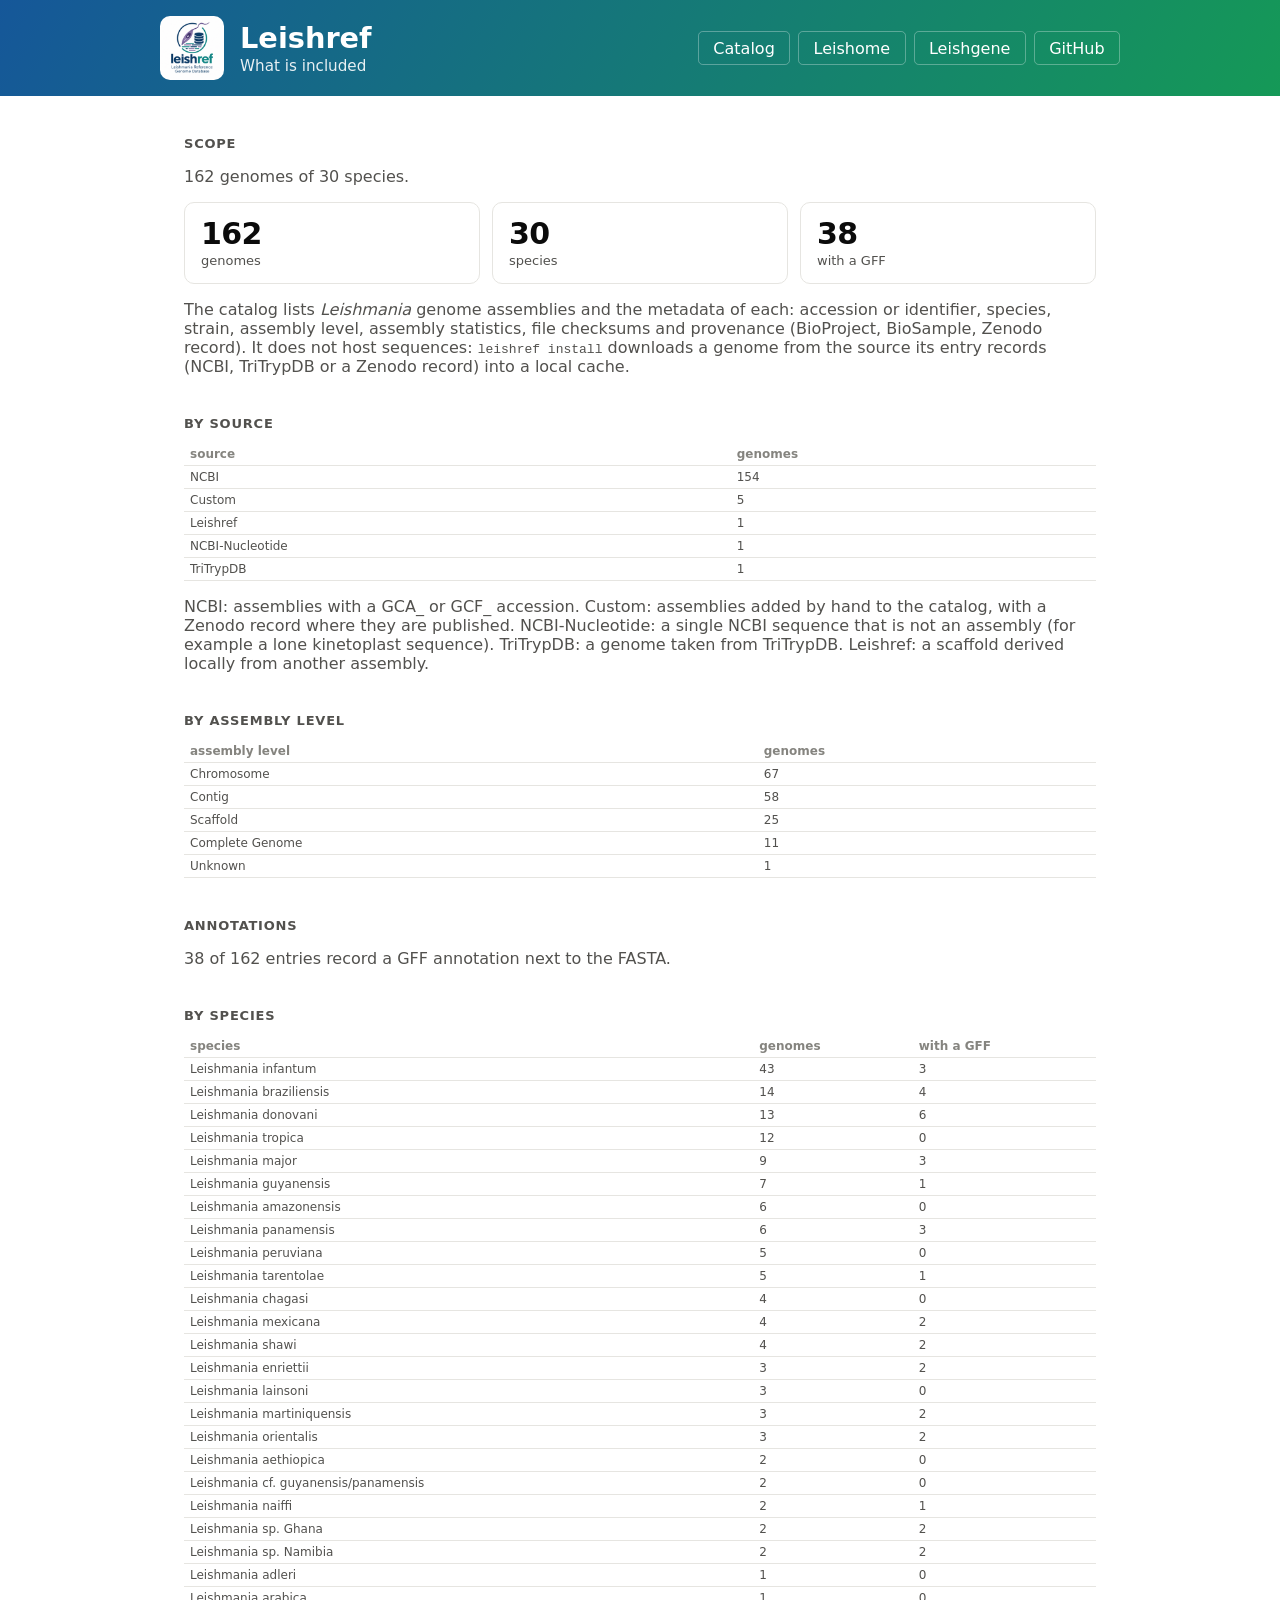
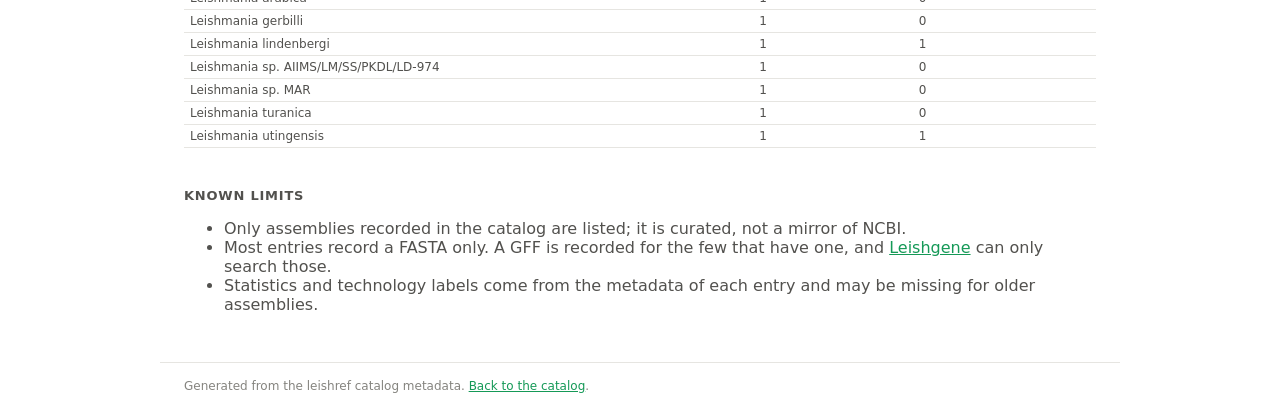
==== leishref-web/about.html @ c95da1a2 "web: add a What is included page and links to Leishome and Leishgene about.html is built in the brow" ====
<!DOCTYPE html>
<html lang="en">
<head>
<meta charset="UTF-8">
<meta name="viewport" content="width=device-width, initial-scale=1">
<title>Leishref: what is included</title>
<script>(function(){var t=localStorage.getItem("theme");if(t)document.documentElement.setAttribute("data-theme",t);})();</script>
<link rel="icon" type="image/png" href="logo.png">
<link rel="stylesheet" href="style.css">
</head>
<body>
<header>
  <div class="inner">
    <a href="./" class="logo"><img src="logo.png" alt="Leishref logo"></a>
    <div class="title"><h1>Leishref</h1><p>What is included</p></div>
    <nav>
      <a class="btn" href="./">Catalog</a>
      <a class="btn" href="https://leishome.github.io/">Leishome</a>
      <a class="btn" href="https://leishome.github.io/leishgene/">Leishgene</a>
      <a class="btn" href="https://github.com/leishome/leishref" target="_blank" rel="noopener">GitHub</a>
    </nav>
  </div>
</header>
<main class="registry about">
  <h2>Scope</h2>
  <p id="summary">Loading…</p>
  <div class="tiles" id="tiles"></div>
  <p>The catalog lists <i>Leishmania</i> genome assemblies and the metadata of each: accession or identifier, species, strain,
  assembly level, assembly statistics, file checksums and provenance (BioProject, BioSample, Zenodo record). It does not
  host sequences: <code>leishref install</code> downloads a genome from the source its entry records (NCBI, TriTrypDB or
  a Zenodo record) into a local cache.</p>

  <h2>By source</h2>
  <div id="sources"></div>
  <p>NCBI: assemblies with a GCA_ or GCF_ accession. Custom: assemblies added by hand to the catalog, with a Zenodo record
  where they are published. NCBI-Nucleotide: a single NCBI sequence that is not an assembly (for example a lone
  kinetoplast sequence). TriTrypDB: a genome taken from TriTrypDB. Leishref: a scaffold derived locally from another
  assembly.</p>

  <h2>By assembly level</h2>
  <div id="levels"></div>

  <h2>Annotations</h2>
  <p id="gff"></p>

  <h2>By species</h2>
  <div id="species"></div>

  <h2>Known limits</h2>
  <ul>
    <li>Only assemblies recorded in the catalog are listed; it is curated, not a mirror of NCBI.</li>
    <li>Most entries record a FASTA only. A GFF is recorded for the few that have one, and
    <a href="https://leishome.github.io/leishgene/">Leishgene</a> can only search those.</li>
    <li>Statistics and technology labels come from the metadata of each entry and may be missing for older assemblies.</li>
  </ul>
</main>
<footer>Generated from the leishref catalog metadata. <a href="./">Back to the catalog</a>.</footer>
<script type="module" src="about.js"></script>
</body>
</html>
---- leishref-web/style.css ----
:root { --bg:#fff; --surface:#fcfcfb; --card:#fff; --line:#e6e5e1; --text:#0b0b0b; --text2:#52514e; --muted:#85847f; --accent:#159957; --accent-soft:#e6f5ec; }
:root[data-theme="dark"] { --bg:#1a1a19; --surface:#1a1a19; --card:#222221; --line:#343432; --text:#fff; --text2:#c3c2b7; --muted:#8d8c85; --accent:#2fbf7a; --accent-soft:#1c3329; }
@media (prefers-color-scheme: dark) { :root:not([data-theme="light"]) { --bg:#1a1a19; --surface:#1a1a19; --card:#222221; --line:#343432; --text:#fff; --text2:#c3c2b7; --muted:#8d8c85; --accent:#2fbf7a; --accent-soft:#1c3329; } }
* { box-sizing: border-box; }
body { margin: 0; font-family: "Open Sans", system-ui, sans-serif; background: var(--bg); color: var(--text2); }
header { background: linear-gradient(120deg, #155799, #159957); color: #fff; padding: 1rem 1.5rem; }
.inner { max-width: 960px; margin: 0 auto; display: flex; align-items: center; gap: 1rem; flex-wrap: wrap; }
.title { flex: 1; min-width: 200px; }
.title h1 { margin: 0; font-size: 1.8rem; }
.title p { margin: .1rem 0 0; opacity: .9; font-size: .95rem; }
nav { display: flex; gap: .5rem; }
.btn, #theme { color: #fff; background: none; border: 1px solid rgba(255,255,255,.3); border-radius: .3rem; padding: .4rem .9rem; text-decoration: none; cursor: pointer; font: inherit; }
.btn:hover, #theme:hover { background: rgba(255,255,255,.15); }
main { max-width: 960px; margin: 0 auto; padding: 0 1.5rem 2rem; }
a { color: var(--accent); }
h2 { font-size: 13px; text-transform: uppercase; letter-spacing: .06em; color: var(--text2); margin: 40px 0 12px; font-weight: 600; }
.intro { margin-top: 1.5rem; }
.intro p { margin: 0 0 .75rem; }
.intro pre { margin: 0; padding: 12px 16px; background: var(--card); border: 1px solid var(--line); border-radius: 10px; overflow-x: auto; }
.intro code { color: var(--text); font-size: 13px; }
#q { width: 100%; padding: 14px 16px; font-size: 17px; border: 1px solid var(--line); border-radius: 10px; background: var(--card); color: var(--text); outline: none; }
#q:focus { border-color: var(--accent); box-shadow: 0 0 0 3px var(--accent-soft); }
.bar { display: flex; gap: 16px; align-items: center; margin: 10px 0; font-size: 13px; flex-wrap: wrap; }
.bar span { flex: 1; }
.bar select { font: inherit; padding: 3px 6px; border: 1px solid var(--line); border-radius: 6px; background: var(--card); color: var(--text); }
.grid { align-items: start; display: grid; grid-template-columns: repeat(auto-fill, minmax(290px, 1fr)); gap: 12px; }
.tool, .tile { background: var(--card); border: 1px solid var(--line); border-radius: 10px; padding: 14px 16px; }
.tool h3 { margin: 0; font-size: 16px; color: var(--text); display: flex; justify-content: space-between; gap: 8px; align-items: baseline; cursor: pointer; }
.tool h3 small { color: var(--muted); font-weight: 400; font-size: 12px; white-space: nowrap; }
.bins { color: var(--muted); font-size: 12px; margin: 2px 0 8px; overflow-wrap: anywhere; }
.vers { display: flex; flex-wrap: wrap; gap: 6px; }
.v { font: 12px ui-monospace, monospace; border: 1px solid var(--line); border-radius: 6px; padding: 2px 7px; background: var(--surface); color: var(--text); }
.cmd { margin-top: 10px; font: 12px ui-monospace, monospace; background: var(--accent-soft); color: var(--text); padding: 6px 8px; border-radius: 6px; cursor: pointer; overflow-wrap: anywhere; }
.tiles { display: grid; grid-template-columns: repeat(auto-fit, minmax(150px, 1fr)); gap: 12px; }
.tile b { display: block; font-size: 30px; letter-spacing: -.02em; line-height: 1.1; color: var(--text); }
.tile span { font-size: 13px; }
.det { display: none; margin-top: 10px; overflow-x: auto; }
.tool.open .det { display: block; }
.dt { width: 100%; font-size: 12px; border-collapse: collapse; }
.dt th, .dt td { padding: 4px 6px; border-bottom: 1px solid var(--line); text-align: left; }
.dt th { color: var(--muted); font-weight: 600; white-space: nowrap; }
.notes { font-size: 12px; white-space: pre-wrap; color: var(--text2); }
#more { font: inherit; color: inherit; background: none; border: 1px dashed var(--line); border-radius: 10px; cursor: pointer; }
.empty, .err { padding: 30px 0; text-align: center; grid-column: 1/-1; }
footer { max-width: 960px; margin: 0 auto; padding: 1rem 1.5rem; border-top: 1px solid var(--line); font-size: 12px; color: var(--muted); }

.v.tech { border-color: var(--accent); }
.two { display: grid; grid-template-columns: 1fr 1fr; gap: 12px; }
@media (max-width: 760px) { .two { grid-template-columns: 1fr; } }
.chart { background: var(--card); border: 1px solid var(--line); border-radius: 10px; padding: 16px; margin-bottom: 12px; }
.chart h4 { margin: 0 0 2px; font-size: 15px; color: var(--text); }
.chart p { margin: 0 0 10px; font-size: 13px; }
.chart svg { width: 100%; height: auto; display: block; overflow: visible; }
.chart text { fill: var(--text2); font-size: 12px; }
.chart .val { fill: var(--text); }
.chart .mark { fill: var(--accent); }
.chart .bar { cursor: pointer; outline: none; }
.chart .bar:hover .mark, .chart .bar:focus .mark { opacity: .75; }
.chart .grid { stroke: var(--line); }
.chart .dot { fill: var(--accent); fill-opacity: .55; stroke: var(--card); stroke-width: 1.5; }
.chart .sel { fill: none; stroke: var(--text); stroke-width: 1.5; opacity: 0; pointer-events: none; }
#c-scatter svg { cursor: crosshair; }
#tip { position: fixed; pointer-events: none; background: var(--text); color: var(--bg); padding: 5px 9px; border-radius: 6px; font-size: 12px; opacity: 0; transition: opacity .1s; z-index: 9; max-width: 260px; }
.logo img { height: 64px; width: 64px; display: block; border-radius: 10px; }
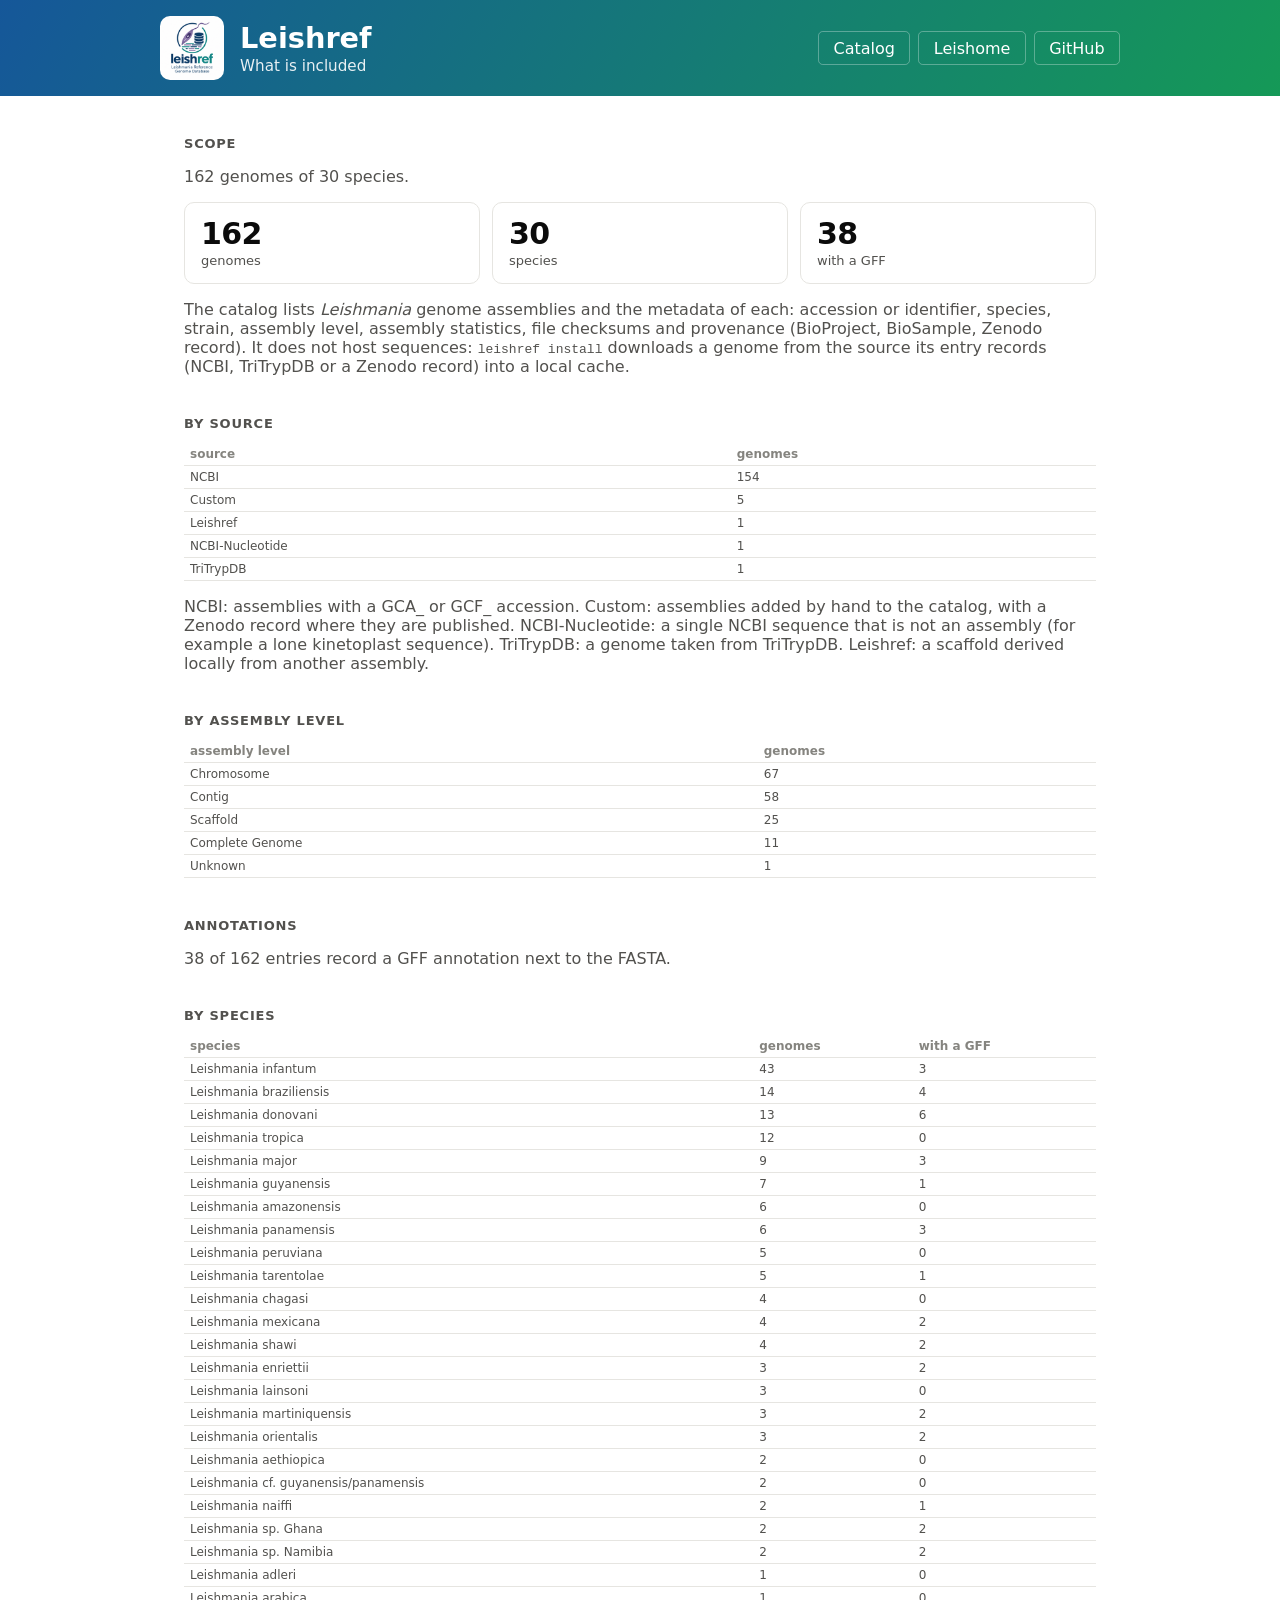
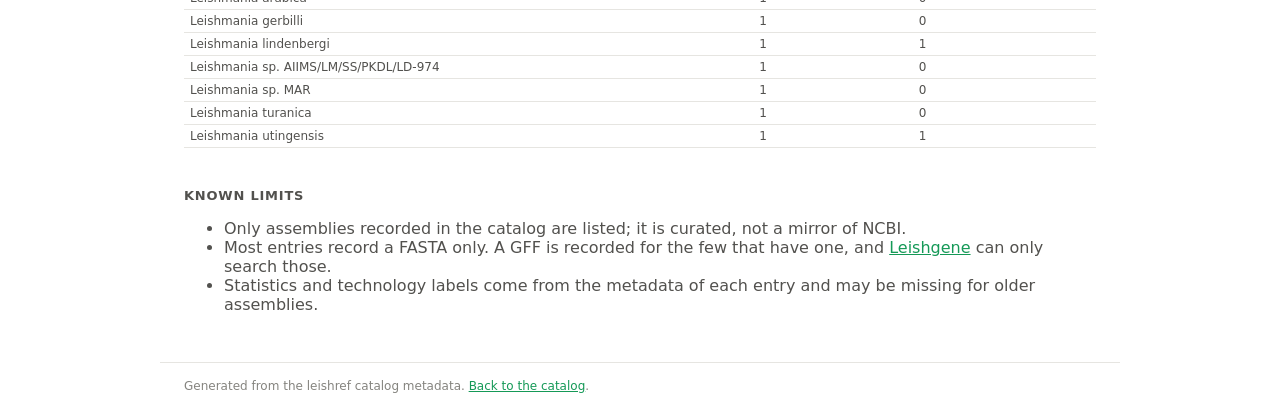
==== commit a74f4433: "web: drop the Leishgene button from the header (the Leishome link is enough)" ====
--- a/leishref-web/about.html
+++ b/leishref-web/about.html
@@ -16,7 +16,6 @@
     <nav>
       <a class="btn" href="./">Catalog</a>
       <a class="btn" href="https://leishome.github.io/">Leishome</a>
-      <a class="btn" href="https://leishome.github.io/leishgene/">Leishgene</a>
       <a class="btn" href="https://github.com/leishome/leishref" target="_blank" rel="noopener">GitHub</a>
     </nav>
   </div>
